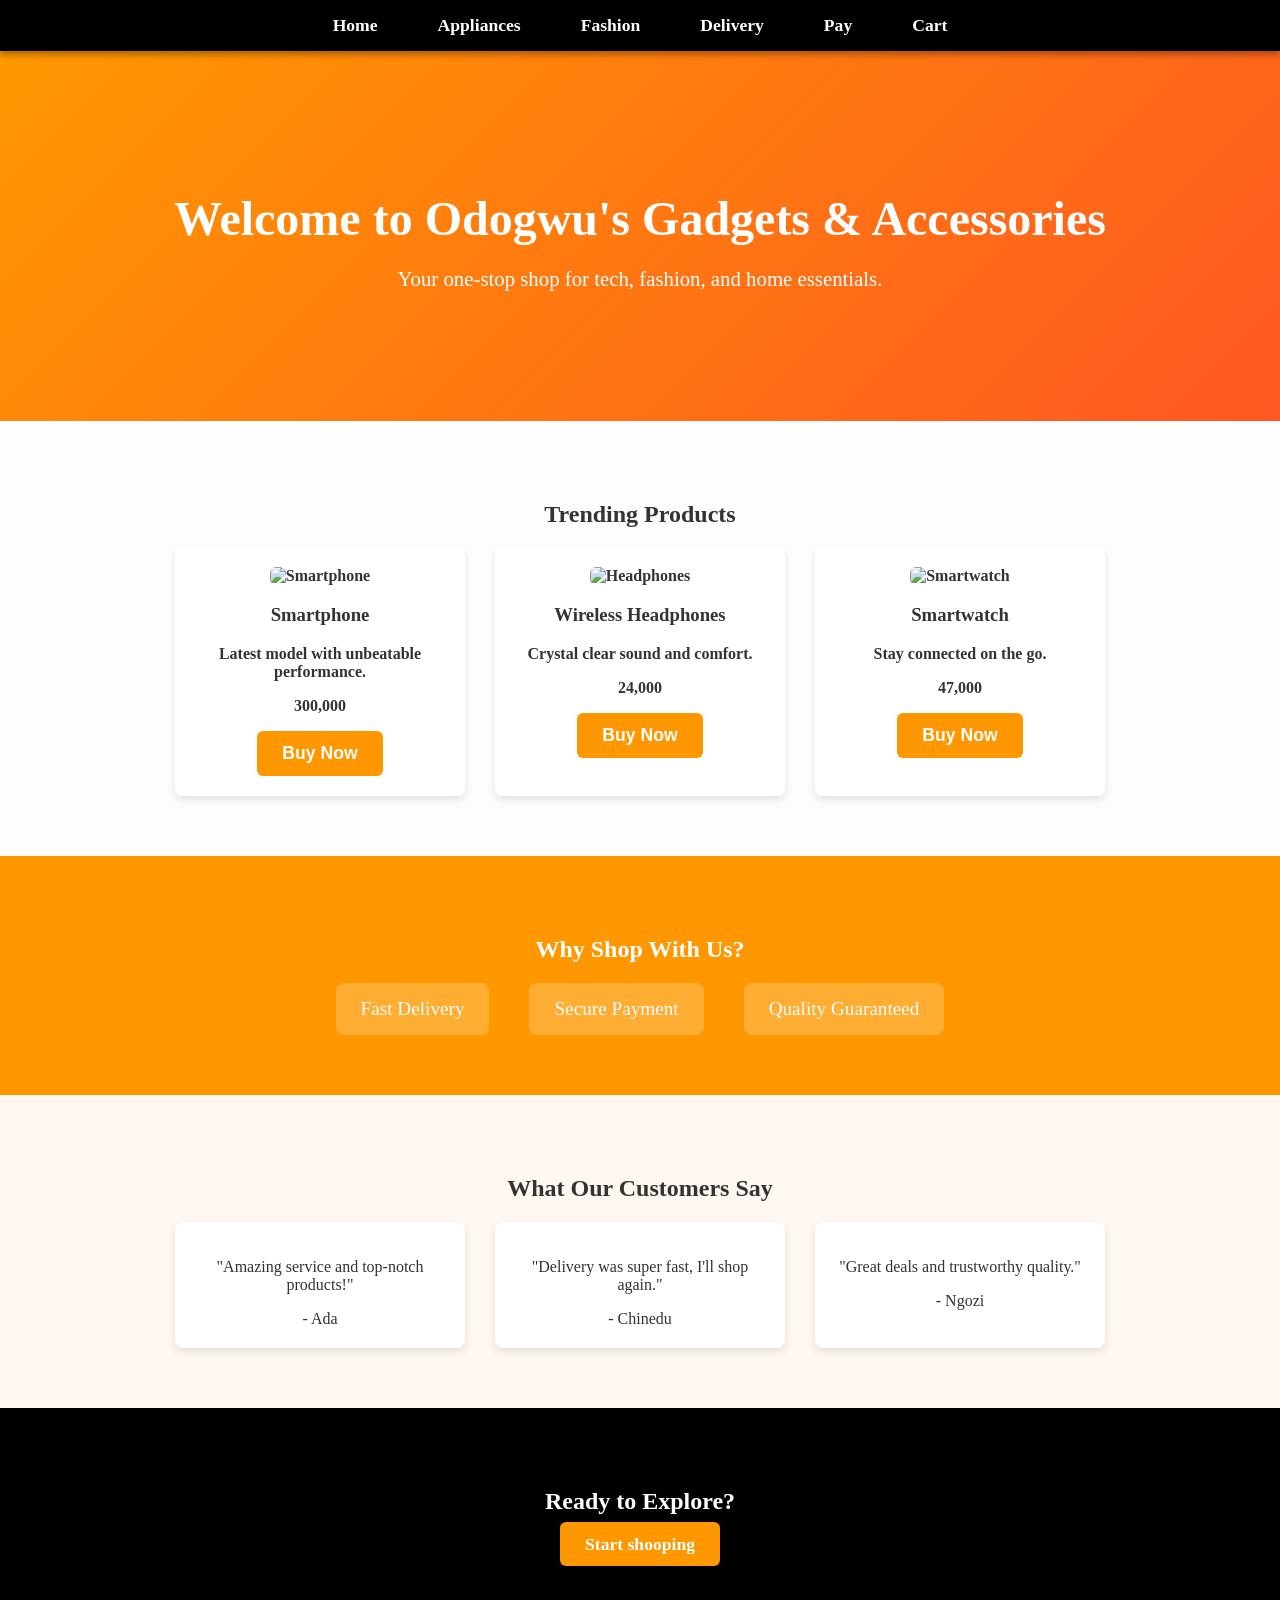
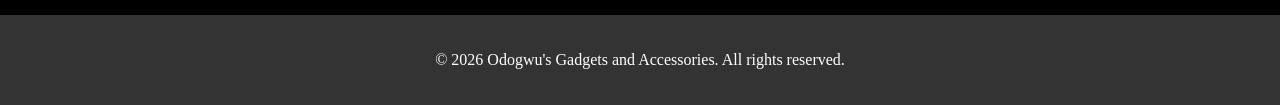
==== index.html @ 48fcdbb0 "first commit" ====
<!DOCTYPE html>
<html lang="en">
<head>
  <meta charset="UTF-8">
  <meta name="viewport" content="width=device-width, initial-scale=1.0">
  <title>Odogwu's Gadgets and Accessories</title>
  <link rel="stylesheet" href="style.css">
</head>
<body>
  <header>
    <nav>
      <a href="#">Home</a>
      <a href="#">Appliances</a>
      <a href="#">Fashion</a>
      <a href="#">Delivery</a>
      <a href="#">Pay</a>
      <a href="#">Cart</a>
    </nav>
  </header>

  <section class="hero">
    <div class="hero-text">
      <h1>Welcome to Odogwu's Gadgets & Accessories</h1>
      <p>Your one-stop shop for tech, fashion, and home essentials.</p>
    </div>
  </section>

  <section class="products">
    <h2>Trending Products</h2>
    <div class="product-grid">
      <div class="card">
        <img src="./Samsung.jpg" alt="Smartphone">
        <h3>Smartphone</h3>
        <p>Latest model with unbeatable performance.</p>
        <p>300,000</p>
        <button class="btn">Buy Now</button>
      </div>
      <div class="card">
        <img src="./Headphones.jpg" alt="Headphones">
        <h3>Wireless Headphones</h3>
        <p>Crystal clear sound and comfort.</p>
        <p>24,000</p>
        <button class="btn">Buy Now</button>
      </div>
      <div class="card">
        <img src="./Smartwatch.jpg" alt="Smartwatch">
        <h3>Smartwatch</h3>
        <p>Stay connected on the go.</p>
        <p>47,000</p>
        <button class="btn">Buy Now</button>
      </div>
    </div>
  </section>
  <section class="features">
    <h2>Why Shop With Us?</h2>
    <div class="feature-grid">
      <div class="feature"> Fast Delivery</div>
      <div class="feature"> Secure Payment</div>
      <div class="feature"> Quality Guaranteed</div>
    </div>
  </section>

  <section class="testimonials">
    <h2>What Our Customers Say</h2>
    <div class="testimonial-grid">
      <div class="testimonial">
        <p>"Amazing service and top-notch products!"</p>
        <span>- Ada</span>
      </div>
      <div class="testimonial">
        <p>"Delivery was super fast, I'll shop again."</p>
        <span>- Chinedu</span>
      </div>
      <div class="testimonial">
        <p>"Great deals and trustworthy quality."</p>
        <span>- Ngozi</span>
      </div>
    </div>
  </section>
  <section class="cta">
    <h2>Ready to Explore?</h2>
    <a href="./main.html" class="btn">Start shooping</a>
  </section>
  <footer>
    <p>&copy; 2026 Odogwu's Gadgets and Accessories. All rights reserved.</p>
  </footer>
</body>
</html>
---- style.css ----
body {
  margin: 0; 
  background-color: #fdfdfd;
  color: #333;
}

header {
  background: black;
  padding: 15px 30px;
  position: sticky;
  top: 0;
  z-index: 1000;
  box-shadow: 0 4px 6px rgba(0,0,0,0.3);
}

nav {
  display: flex;
  justify-content: center;
  gap: 60px;
}

nav a {
  color: #fff;
  text-decoration: none;
  font-weight: 600;
  font-size: 1.1rem;
  position: relative;
}

nav a:hover {
  color: #ff9800;
}

.hero {
  background: linear-gradient(135deg, #ff9800, #ff5722);
  color: #fff;
  text-align: center;
  padding: 100px 20px;
}

.hero h1 {
  font-size: 3rem;
  margin-bottom: 20px;
}

.hero p {
  font-size: 1.3rem;
  margin-bottom: 30px;
}

.btn {
  background-color: #ff9800;
  border: none;
  padding: 12px 25px;
  font-size: 1.1rem;
  font-weight: bold;
  color: #fff;
  border-radius: 6px;
  cursor: pointer;
  transition: background 0.3s ease, transform 0.2s ease;
  text-decoration: none;
}

.btn:hover {
  background-color: #e68900;
  transform: scale(1.05);
  box-shadow: 0 4px 10px rgba(0,0,0,0.3);
}


.products {
  padding: 60px 20px;
  text-align: center;
}

.product-grid {
  display: flex;
  justify-content: center;
  gap: 30px;
  flex-wrap: wrap;
}

.card {
  background: #fff;
  border-radius: 8px;
  box-shadow: 0 4px 8px rgba(0,0,0,0.1);
  padding: 20px;
  width: 250px;
  transition: transform 0.3s ease;
}

.card:hover {
  transform: translateY(-5px);
}

.card img {
  width: 100%;
  border-radius: 6px;
}

.features {
  background: #ff9800;
  color: #fff;
  padding: 60px 20px;
  text-align: center;
}

.feature-grid {
  display: flex;
  justify-content: center;
  gap: 40px;
  margin-top: 20px;
}

.feature {
  font-size: 1.2rem;
  background: rgba(255,255,255,0.2);
  padding: 15px 25px;
  border-radius: 8px;
}

.testimonials {
  background: #fff8f0;
  padding: 60px 20px;
  text-align: center;
}

.testimonial-grid {
  display: flex;
  justify-content: center;
  gap: 30px;
  flex-wrap: wrap;
}

.testimonial {
  background: #fff;
  border-radius: 8px;
  padding: 20px;
  width: 250px;
  box-shadow: 0 4px 8px rgba(0,0,0,0.1);
}

.cta {
  background: black;
  color: #fff;
  text-align: center;
  padding: 60px 20px;
}

footer {
  background: #333;
  color: #fff;
  text-align: center;
  padding: 20px;
}
.card{
  font-weight: bold;
}
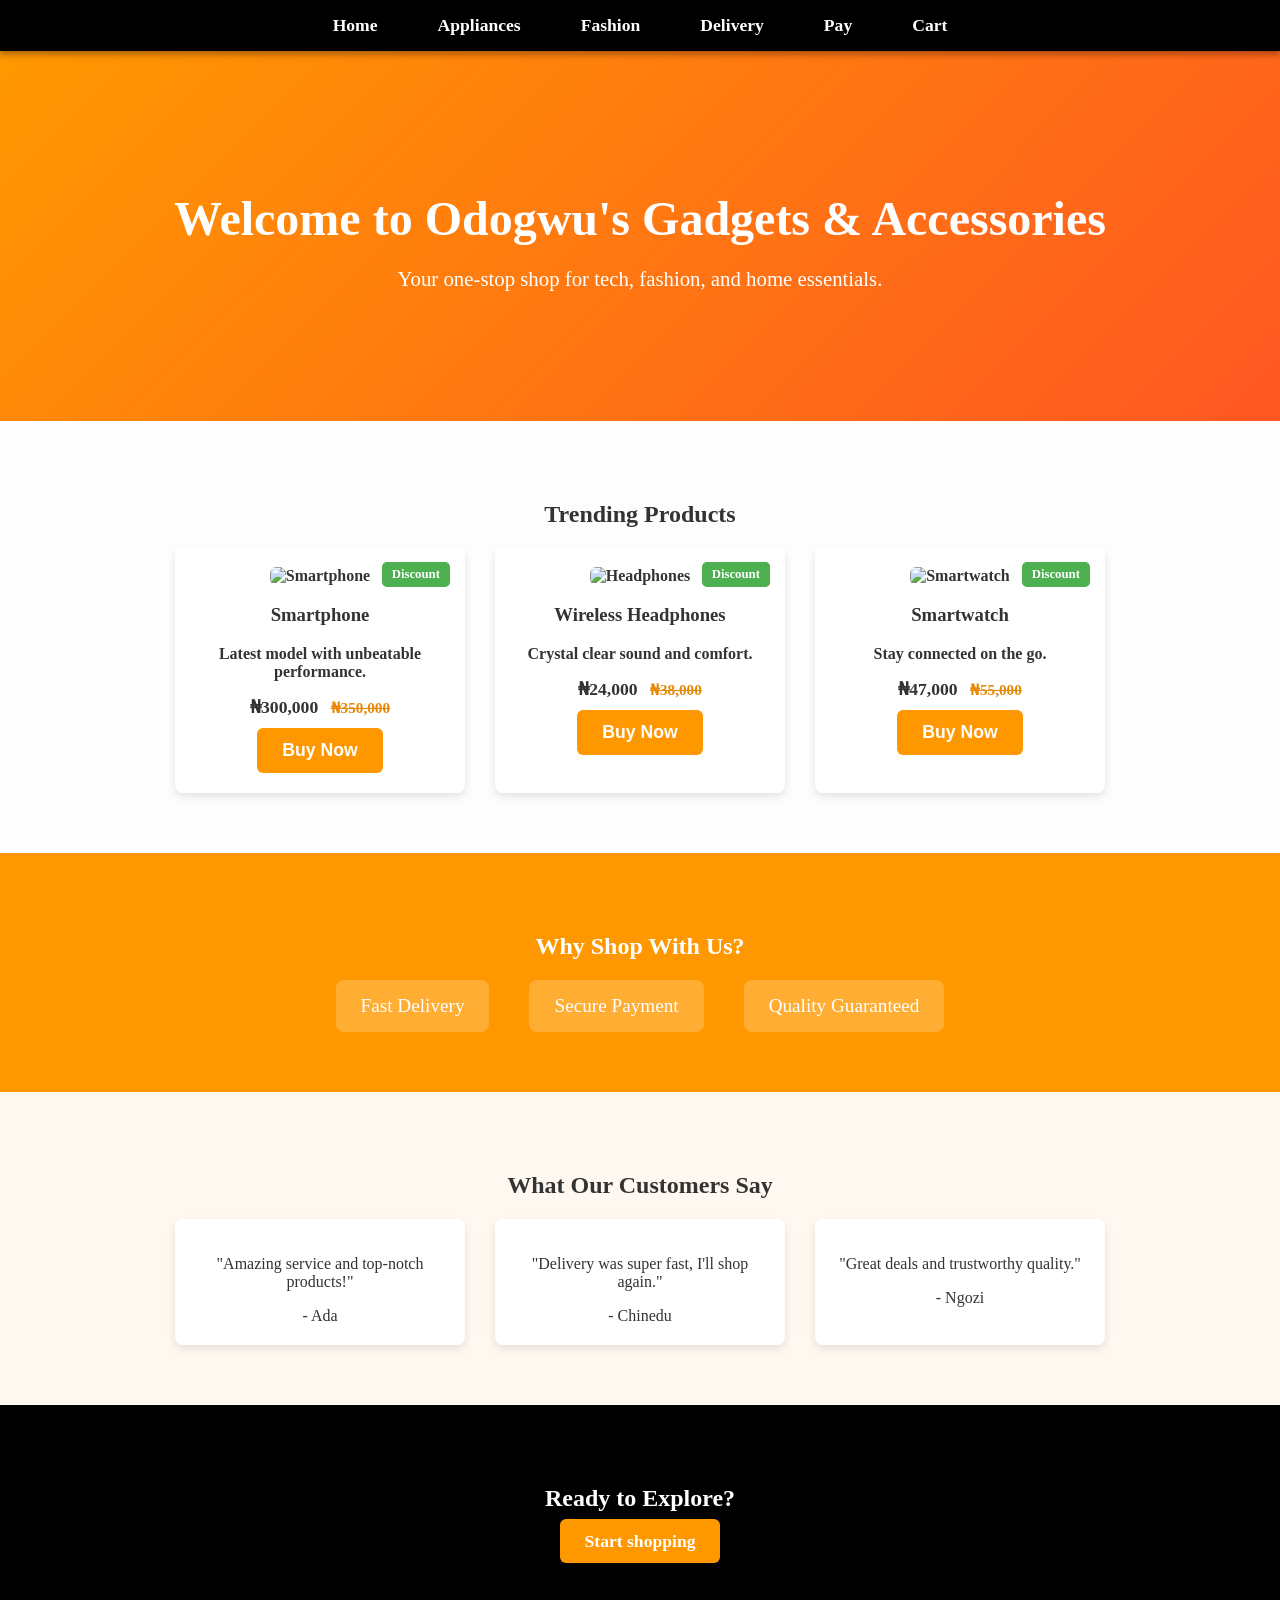
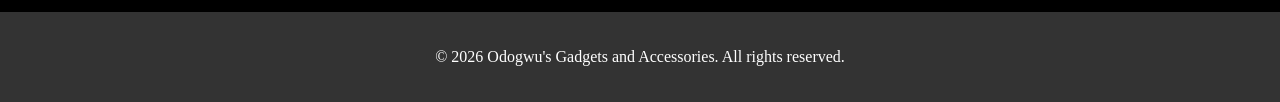
==== commit 1b72bd67: "second commit" ====
--- a/index.html
+++ b/index.html
@@ -10,7 +10,7 @@
   <header>
     <nav>
       <a href="#">Home</a>
-      <a href="#">Appliances</a>
+      <a href="./main.html">Appliances</a>
       <a href="#">Fashion</a>
       <a href="#">Delivery</a>
       <a href="#">Pay</a>
@@ -29,28 +29,33 @@
     <h2>Trending Products</h2>
     <div class="product-grid">
       <div class="card">
+        <span class="badge discount">Discount</span>
         <img src="./Samsung.jpg" alt="Smartphone">
         <h3>Smartphone</h3>
         <p>Latest model with unbeatable performance.</p>
-        <p>300,000</p>
+        <p class="price">₦300,000 <span class="off">₦350,000</span></p>
         <button class="btn">Buy Now</button>
       </div>
       <div class="card">
+        <span class="badge oneoff">One-off</span>
+        <span class="badge discount">Discount</span>
         <img src="./Headphones.jpg" alt="Headphones">
         <h3>Wireless Headphones</h3>
         <p>Crystal clear sound and comfort.</p>
-        <p>24,000</p>
+        <p class="price">₦24,000 <span class="off">₦38,000</span></p>
         <button class="btn">Buy Now</button>
       </div>
       <div class="card">
+        <span class="badge discount">Discount</span>
         <img src="./Smartwatch.jpg" alt="Smartwatch">
         <h3>Smartwatch</h3>
         <p>Stay connected on the go.</p>
-        <p>47,000</p>
+        <p class="price">₦47,000 <span class="off">₦55,000</span></p>
         <button class="btn">Buy Now</button>
       </div>
     </div>
   </section>
+
   <section class="features">
     <h2>Why Shop With Us?</h2>
     <div class="feature-grid">
@@ -77,10 +82,12 @@
       </div>
     </div>
   </section>
+
   <section class="cta">
     <h2>Ready to Explore?</h2>
-    <a href="./main.html" class="btn">Start shooping</a>
+    <a href="./main.html" class="btn">Start shopping</a>
   </section>
+
   <footer>
     <p>&copy; 2026 Odogwu's Gadgets and Accessories. All rights reserved.</p>
   </footer>
--- a/style.css
+++ b/style.css
@@ -1,4 +1,3 @@
-
 body {
   margin: 0; 
   background-color: #fdfdfd;
@@ -68,7 +67,6 @@
   box-shadow: 0 4px 10px rgba(0,0,0,0.3);
 }
 
-
 .products {
   padding: 60px 20px;
   text-align: center;
@@ -88,6 +86,8 @@
   padding: 20px;
   width: 250px;
   transition: transform 0.3s ease;
+  font-weight: bold;
+  position: relative;
 }
 
 .card:hover {
@@ -97,6 +97,38 @@
 .card img {
   width: 100%;
   border-radius: 6px;
+}
+
+.price {
+  font-size: 1.1rem;
+  margin: 10px 0;
+}
+
+.off {
+  color: #e68900;
+  text-decoration: line-through;
+  font-size: 0.95rem;
+  margin-left: 8px;
+}
+
+.badge {
+  position: absolute;
+  top: 15px;
+  right: 15px;
+  background: #ff5722;
+  color: #fff;
+  padding: 5px 10px;
+  font-size: 0.8rem;
+  border-radius: 5px;
+  font-weight: bold;
+}
+
+.badge.discount {
+  background: #4caf50; /* Green for discounts */
+}
+
+.badge.oneoff {
+  background: #ff5722; /* Orange-red for one-off */
 }
 
 .features {
@@ -154,6 +186,3 @@
   text-align: center;
   padding: 20px;
 }
-.card{
-  font-weight: bold;
-}
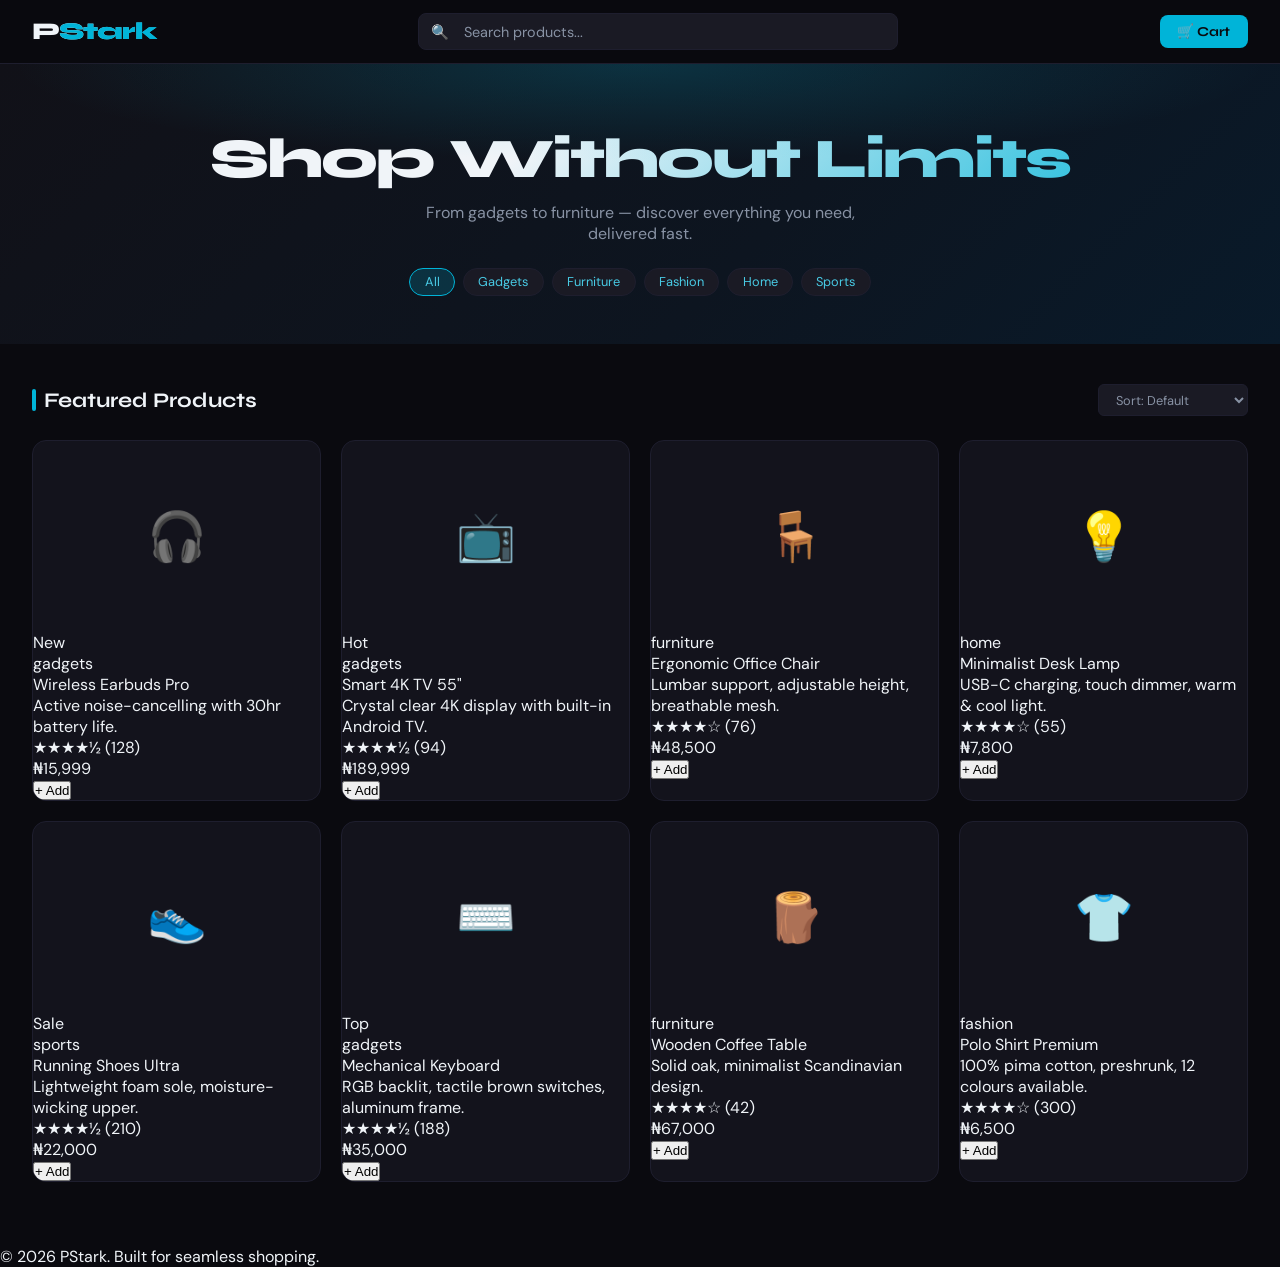
==== commit 341b95ab: "New commit" ====
--- a/index.html
+++ b/index.html
@@ -1,95 +1,167 @@
 <!DOCTYPE html>
 <html lang="en">
 <head>
-  <meta charset="UTF-8">
-  <meta name="viewport" content="width=device-width, initial-scale=1.0">
-  <title>Odogwu's Gadgets and Accessories</title>
-  <link rel="stylesheet" href="style.css">
+  <meta charset="UTF-8" />
+  <meta name="viewport" content="width=device-width, initial-scale=1.0"/>
+  <title>PStark — Shop Smarter</title>
+  <link href="https://fonts.googleapis.com/css2?family=Syne:wght@400;600;700;800&family=DM+Sans:wght@300;400;500&display=swap" rel="stylesheet"/>
+  <link rel="stylesheet" href="style.css" />
 </head>
 <body>
-  <header>
-    <nav>
-      <a href="#">Home</a>
-      <a href="./main.html">Appliances</a>
-      <a href="#">Fashion</a>
-      <a href="#">Delivery</a>
-      <a href="#">Pay</a>
-      <a href="#">Cart</a>
-    </nav>
-  </header>
 
+  <!-- ═══════════════════════════════════════
+       NAVBAR
+  ════════════════════════════════════════ -->
+  <nav>
+    <div class="logo">P<span>Stark</span></div>
+
+    <div class="nav-center">
+      <div class="search-wrap">
+        <span class="search-icon">🔍</span>
+        <input
+          type="text"
+          id="searchInput"
+          placeholder="Search products..."
+          oninput="filterProducts()"
+        />
+      </div>
+    </div>
+
+    <div class="nav-actions">
+      <button class="cart-btn" onclick="toggleCart()">
+        🛒 Cart
+        <span class="cart-badge" id="cartBadge">0</span>
+      </button>
+    </div>
+  </nav>
+
+  <!-- ═══════════════════════════════════════
+       HERO
+  ════════════════════════════════════════ -->
   <section class="hero">
-    <div class="hero-text">
-      <h1>Welcome to Odogwu's Gadgets & Accessories</h1>
-      <p>Your one-stop shop for tech, fashion, and home essentials.</p>
+    <h1>Shop Without Limits</h1>
+    <p>From gadgets to furniture — discover everything you need, delivered fast.</p>
+    <div class="hero-tags">
+      <span class="hero-tag active"    onclick="filterByCategory('all',       this)">All</span>
+      <span class="hero-tag"           onclick="filterByCategory('gadgets',   this)">Gadgets</span>
+      <span class="hero-tag"           onclick="filterByCategory('furniture', this)">Furniture</span>
+      <span class="hero-tag"           onclick="filterByCategory('fashion',   this)">Fashion</span>
+      <span class="hero-tag"           onclick="filterByCategory('home',      this)">Home</span>
+      <span class="hero-tag"           onclick="filterByCategory('sports',    this)">Sports</span>
     </div>
   </section>
 
-  <section class="products">
-    <h2>Trending Products</h2>
-    <div class="product-grid">
-      <div class="card">
-        <span class="badge discount">Discount</span>
-        <img src="./Samsung.jpg" alt="Smartphone">
-        <h3>Smartphone</h3>
-        <p>Latest model with unbeatable performance.</p>
-        <p class="price">₦300,000 <span class="off">₦350,000</span></p>
-        <button class="btn">Buy Now</button>
+  <!-- ═══════════════════════════════════════
+       PRODUCT LISTING
+  ════════════════════════════════════════ -->
+  <main>
+    <div class="section-header">
+      <div class="section-title">Featured Products</div>
+      <select class="sort-select" onchange="sortProducts(this.value)">
+        <option value="default">Sort: Default</option>
+        <option value="price-asc">Price: Low → High</option>
+        <option value="price-desc">Price: High → Low</option>
+        <option value="name">Name A–Z</option>
+      </select>
+    </div>
+
+    <div class="product-grid" id="productGrid">
+      <!-- Products are injected here by app.js -->
+    </div>
+  </main>
+
+  <!-- ═══════════════════════════════════════
+       FOOTER
+  ════════════════════════════════════════ -->
+  <footer>
+    &copy; 2026 <span>PStark</span>. Built for seamless shopping.
+  </footer>
+
+  <!-- ═══════════════════════════════════════
+       OVERLAY (closes sidebars & modals)
+  ════════════════════════════════════════ -->
+  <div class="overlay" id="overlay" onclick="closeAll()"></div>
+
+  <!-- ═══════════════════════════════════════
+       CART SIDEBAR
+  ════════════════════════════════════════ -->
+  <div class="cart-sidebar" id="cartSidebar">
+    <div class="sidebar-header">
+      <div class="sidebar-title">🛒 Your Cart</div>
+      <button class="close-btn" onclick="toggleCart()">✕</button>
+    </div>
+
+    <div class="cart-items" id="cartItems">
+      <!-- Cart items injected by app.js -->
+    </div>
+
+    <div class="cart-footer">
+      <div class="cart-summary">
+        <span class="summary-label">Total</span>
+        <span class="summary-total" id="cartTotal">₦0.00</span>
       </div>
-      <div class="card">
-        <span class="badge oneoff">One-off</span>
-        <span class="badge discount">Discount</span>
-        <img src="./Headphones.jpg" alt="Headphones">
-        <h3>Wireless Headphones</h3>
-        <p>Crystal clear sound and comfort.</p>
-        <p class="price">₦24,000 <span class="off">₦38,000</span></p>
-        <button class="btn">Buy Now</button>
+      <button class="checkout-btn" id="checkoutBtn" onclick="openPaystackModal()" disabled>
+        ⚡ Proceed to Payment
+      </button>
+    </div>
+  </div>
+
+  <!-- ═══════════════════════════════════════
+       PAYSTACK CHECKOUT MODAL
+  ════════════════════════════════════════ -->
+  <div class="modal-wrap" id="paystackModal">
+    <div class="modal">
+
+      <button class="modal-close" onclick="closePaystackModal()">✕</button>
+
+      <div class="modal-header">
+        <div class="paystack-logo">💳</div>
+        <div>
+          <div class="modal-title">Paystack Checkout</div>
+          <div class="modal-subtitle">Secure payment powered by Paystack</div>
+        </div>
       </div>
-      <div class="card">
-        <span class="badge discount">Discount</span>
-        <img src="./Smartwatch.jpg" alt="Smartwatch">
-        <h3>Smartwatch</h3>
-        <p>Stay connected on the go.</p>
-        <p class="price">₦47,000 <span class="off">₦55,000</span></p>
-        <button class="btn">Buy Now</button>
+
+      <!-- Order summary (populated by app.js) -->
+      <div class="order-summary-card" id="orderSummaryCard"></div>
+
+      <!-- Customer details form -->
+      <div id="payFormSection">
+        <div class="pay-form">
+          <input type="text"  id="payName"  placeholder="Full Name" />
+          <input type="email" id="payEmail" placeholder="Email Address" />
+          <input type="tel"   id="payPhone" placeholder="Phone Number" />
+          <button class="pay-btn" onclick="generateAccountNumber()">
+            Generate Payment Account
+          </button>
+        </div>
       </div>
+
+      <!-- Account number display (shown after generation) -->
+      <div class="acct-display" id="acctDisplay">
+        <div class="acct-bank"   id="acctBank"></div>
+        <div class="acct-number" id="acctNumber"></div>
+        <div class="acct-name"   id="acctName"></div>
+        <div class="acct-amount" id="acctAmount"></div>
+        <button class="copy-btn" onclick="copyAcctNumber()">📋 Copy Account Number</button>
+        <p class="acct-expire">
+          Transfer exact amount. Account expires in
+          <span id="acctTimer">30:00</span>
+        </p>
+      </div>
+
     </div>
-  </section>
+  </div>
 
-  <section class="features">
-    <h2>Why Shop With Us?</h2>
-    <div class="feature-grid">
-      <div class="feature"> Fast Delivery</div>
-      <div class="feature"> Secure Payment</div>
-      <div class="feature"> Quality Guaranteed</div>
-    </div>
-  </section>
+  <!-- ═══════════════════════════════════════
+       TOAST NOTIFICATION
+  ════════════════════════════════════════ -->
+  <div class="toast" id="toast"></div>
 
-  <section class="testimonials">
-    <h2>What Our Customers Say</h2>
-    <div class="testimonial-grid">
-      <div class="testimonial">
-        <p>"Amazing service and top-notch products!"</p>
-        <span>- Ada</span>
-      </div>
-      <div class="testimonial">
-        <p>"Delivery was super fast, I'll shop again."</p>
-        <span>- Chinedu</span>
-      </div>
-      <div class="testimonial">
-        <p>"Great deals and trustworthy quality."</p>
-        <span>- Ngozi</span>
-      </div>
-    </div>
-  </section>
+  <!-- ═══════════════════════════════════════
+       JAVASCRIPT (external)
+  ════════════════════════════════════════ -->
+  <script src="app.js"></script>
 
-  <section class="cta">
-    <h2>Ready to Explore?</h2>
-    <a href="./main.html" class="btn">Start shopping</a>
-  </section>
-
-  <footer>
-    <p>&copy; 2026 Odogwu's Gadgets and Accessories. All rights reserved.</p>
-  </footer>
 </body>
-</html>
+</html>
--- a/style.css
+++ b/style.css
@@ -1,188 +1,364 @@
+
+
+:root {
+  --black: #0a0a0f;
+  --black2: #111118;
+  --black3: #1a1a24;
+  --blue: #00b4d8;
+  --blue-light: #48cae4;
+  --blue-glow: #00b4d830;
+  --blue-mid: #0096c7;
+  --white: #f0f4f8;
+  --muted: #8892a4;
+  --card-bg: #13131c;
+  --border: #1e1e2e;
+  --success: #06d6a0;
+  --danger: #ef476f;
+}
+
+*, *::before, *::after { box-sizing: border-box; margin: 0; padding: 0; }
+
 body {
-  margin: 0; 
-  background-color: #fdfdfd;
-  color: #333;
-}
-
-header {
-  background: black;
-  padding: 15px 30px;
-  position: sticky;
-  top: 0;
-  z-index: 1000;
-  box-shadow: 0 4px 6px rgba(0,0,0,0.3);
-}
+  background: var(--black);
+  color: var(--white);
+  font-family: 'DM Sans', sans-serif;
+  min-height: 100vh;
+  overflow-x: hidden;
+}
+
+
+::-webkit-scrollbar { width: 6px; }
+::-webkit-scrollbar-track { background: var(--black2); }
+::-webkit-scrollbar-thumb { background: var(--blue); border-radius: 3px; }
+
 
 nav {
+  position: sticky; top: 0; z-index: 100;
+  background: rgba(10,10,15,0.92);
+  backdrop-filter: blur(20px);
+  border-bottom: 1px solid var(--border);
+  padding: 0 2rem;
+  display: flex; align-items: center; justify-content: space-between;
+  height: 64px;
+  animation: slideDown 0.5s ease;
+}
+
+@keyframes slideDown {
+  from { transform: translateY(-64px); opacity: 0; }
+  to   { transform: translateY(0);     opacity: 1; }
+}
+
+.logo {
+  font-family: 'Syne', sans-serif;
+  font-weight: 800; font-size: 1.5rem;
+  letter-spacing: -1px;
+  background: linear-gradient(135deg, var(--white) 30%, var(--blue));
+  -webkit-background-clip: text;
+  -webkit-text-fill-color: transparent;
+}
+.logo span { color: var(--blue); -webkit-text-fill-color: var(--blue); }
+
+.nav-center {
+  display: flex; align-items: center; gap: 0.5rem;
+  flex: 1; max-width: 480px; margin: 0 2rem;
+}
+.search-wrap { position: relative; flex: 1; }
+.search-wrap input {
+  width: 100%; padding: 0.55rem 1rem 0.55rem 2.8rem;
+  background: var(--black3); border: 1px solid var(--border);
+  border-radius: 8px; color: var(--white);
+  font-family: 'DM Sans', sans-serif;
+  font-size: 0.9rem; outline: none;
+  transition: border 0.2s, box-shadow 0.2s;
+}
+.search-wrap input:focus {
+  border-color: var(--blue);
+  box-shadow: 0 0 0 3px var(--blue-glow);
+}
+.search-wrap input::placeholder { color: var(--muted); }
+.search-icon {
+  position: absolute; left: 0.8rem; top: 50%;
+  transform: translateY(-50%); color: var(--muted); font-size: 0.9rem;
+}
+
+.nav-actions { display: flex; align-items: center; gap: 1rem; }
+.cart-btn {
+  position: relative; background: var(--blue); color: var(--black);
+  border: none; border-radius: 8px; padding: 0.5rem 1.1rem;
+  font-family: 'Syne', sans-serif; font-weight: 700; font-size: 0.85rem;
+  cursor: pointer; transition: background 0.2s, transform 0.1s;
+  display: flex; align-items: center; gap: 0.4rem;
+}
+.cart-btn:hover { background: var(--blue-light); transform: translateY(-1px); }
+
+.cart-badge {
+  position: absolute; top: -6px; right: -6px;
+  background: var(--danger); color: #fff; border-radius: 50%;
+  width: 18px; height: 18px; font-size: 0.65rem; font-weight: 700;
+  align-items: center; justify-content: center;
+  display: none;
+}
+.cart-badge.show {
   display: flex;
-  justify-content: center;
-  gap: 60px;
-}
-
-nav a {
-  color: #fff;
-  text-decoration: none;
-  font-weight: 600;
-  font-size: 1.1rem;
+  animation: pop 0.3s cubic-bezier(0.36, 0.07, 0.19, 0.97);
+}
+@keyframes pop {
+  0%, 100% { transform: scale(1); }
+  50%       { transform: scale(1.4); }
+}
+
+
+.hero {
+  background: linear-gradient(135deg, var(--black2) 0%, #0d1520 60%, #091a2a 100%);
+  padding: 4rem 2rem 3rem;
+  text-align: center;
+  position: relative; overflow: hidden;
+  animation: fadeIn 0.7s ease;
+}
+.hero::before {
+  content: ''; position: absolute; inset: 0;
+  background: radial-gradient(ellipse 70% 50% at 50% 0%, var(--blue-glow), transparent 70%);
+  pointer-events: none;
+}
+.hero h1 {
+  font-family: 'Syne', sans-serif; font-weight: 800;
+  font-size: clamp(2rem, 5vw, 3.5rem);
+  line-height: 1.1; letter-spacing: -2px;
+  background: linear-gradient(135deg, var(--white) 40%, var(--blue));
+  -webkit-background-clip: text; -webkit-text-fill-color: transparent;
+  margin-bottom: 0.75rem;
+}
+.hero p { color: var(--muted); font-size: 1rem; max-width: 480px; margin: 0 auto 1.5rem; }
+.hero-tags { display: flex; gap: 0.5rem; justify-content: center; flex-wrap: wrap; }
+.hero-tag {
+  background: var(--black3); border: 1px solid var(--border);
+  color: var(--blue-light); padding: 0.3rem 0.9rem;
+  border-radius: 20px; font-size: 0.8rem;
+  cursor: pointer; transition: all 0.2s;
+}
+.hero-tag:hover,
+.hero-tag.active { background: var(--blue-glow); border-color: var(--blue); }
+
+
+main { max-width: 1280px; margin: 0 auto; padding: 2.5rem 2rem 4rem; }
+
+.section-header {
+  display: flex; align-items: center; justify-content: space-between;
+  margin-bottom: 1.5rem;
+}
+.section-title {
+  font-family: 'Syne', sans-serif; font-weight: 700; font-size: 1.3rem;
+  display: flex; align-items: center; gap: 0.5rem;
+}
+.section-title::before {
+  content: ''; display: inline-block; width: 4px; height: 22px;
+  background: var(--blue); border-radius: 2px;
+}
+.sort-select {
+  background: var(--black3); border: 1px solid var(--border);
+  color: var(--muted); padding: 0.35rem 0.8rem; border-radius: 6px;
+  font-family: 'DM Sans', sans-serif; font-size: 0.8rem;
+  outline: none; cursor: pointer;
+}
+
+
+.product-grid {
+  display: grid;
+  grid-template-columns: repeat(auto-fill, minmax(230px, 1fr));
+  gap: 1.25rem;
+}
+
+
+.product-card {
+  background: var(--card-bg);
+  border: 1px solid var(--border);
+  border-radius: 14px; overflow: hidden;
+  transition: transform 0.25s, border-color 0.25s, box-shadow 0.25s;
+  animation: fadeUp 0.5s ease both;
+  display: flex; flex-direction: column;
+}
+.product-card:hover {
+  transform: translateY(-5px);
+  border-color: var(--blue);
+  box-shadow: 0 8px 32px var(--blue-glow);
+}
+
+@keyframes fadeUp {
+  from { opacity: 0; transform: translateY(20px); }
+  to   { opacity: 1; transform: translateY(0); }
+}
+@keyframes fadeIn {
+  from { opacity: 0; }
+  to   { opacity: 1; }
+}
+
+.card-img {
+  width: 100%; aspect-ratio: 4 * \u2500\u2500\u2500 EMPTY  ERROR STATE \u2500\u2500\u2500 * -1; text-align: center;
+  padding: 4rem 2rem; color: var(--muted);
+}
+.state-box .icon { font-size: 3rem; margin-bottom: 1rem; }
+.state-box p { font-size: 0.9rem; line-height: 1.6; max-width: 360px; margin: 0 auto; }
+.state-box code {
+  background: var(--black3); border: 1px solid var(--border);
+  color: var(--blue-light); padding: 0.15rem 0.5rem;
+  border-radius: 4px; font-size: 0.8rem;
+}
+.endpoint-hint {
+  background: var(--black3); border: 1px solid var(--border);
+  border-radius: 10px; padding: 1.25rem;
+  text-align: left; max-width: 500px; margin: 1.5rem auto 0;
+}
+.endpoint-hint h4 {
+  font-family: 'Syne', sans-serif; font-size: 0.85rem;
+  color: var(--white); margin-bottom: 0.75rem;
+}
+.endpoint-hint pre {
+  background: var(--black); border-radius: 6px; padding: 0.75rem;
+  font-size: 0.72rem; color: var(--blue-light);
+  overflow-x: auto; line-height: 1.7;
+}
+
+
+.overlay {
+  position: fixed; inset: 0; background: rgba(0,0,0,0.6);
+  z-index: 200; opacity: 0; pointer-events: none; transition: opacity 0.3s;
+}
+.overlay.open { opacity: 1; pointer-events: all; }
+
+
+.cart-sidebar {
+  position: fixed; top: 0; right: 0; bottom: 0; width: 380px; max-width: 100vw;
+  background: var(--black2); border-left: 1px solid var(--border);
+  z-index: 201; transform: translateX(100%);
+  transition: transform 0.35s cubic-bezier(0.4, 0, 0.2, 1);
+  display: flex; flex-direction: column;
+}
+.cart-sidebar.open { transform: translateX(0); }
+
+.sidebar-header {
+  padding: 1.25rem 1.5rem; border-bottom: 1px solid var(--border);
+  display: flex; align-items: center; justify-content: space-between;
+}
+.sidebar-title { font-family: 'Syne', sans-serif; font-weight: 700; font-size: 1.1rem; }
+.close-btn {
+  background: var(--black3); border: 1px solid var(--border);
+  color: var(--muted); width: 32px; height: 32px; border-radius: 6px;
+  cursor: pointer; font-size: 1rem;
+  display: flex; align-items: center; justify-content: center;
+  transition: color 0.2s, border-color 0.2s;
+}
+.close-btn:hover { color: var(--white); border-color: var(--blue); }
+
+.cart-items {
+  flex: 1; overflow-y: auto; padding: 1rem 1.5rem;
+  display: flex; flex-direction: column; gap: 0.75rem;
+}
+
+.cart-item {
+  background: var(--card-bg); border: 1px solid var(--border);
+  border-radius: 10px; padding: 0.85rem;
+  display: flex; gap: 0.85rem; align-items: center;
+  animation: fadeUp 0.3s ease;
+}
+.cart-item-img {
+  width: 56px; height: 56px; border-radius: 7px;
+  background: var(--black3);
+  display: flex; align-items: center; justify-content: center;
+  font-size: 1.4rem; flex-shrink: 0; overflow: hidden;
+}
+.cart-item-img img { width: 100%; height: 100%; object-fit: cover; }
+.cart-item-info { flex: 1; min-width: 0; }
+.cart-item-name {
+  font-family: 'Syne', sans-serif; font-weight: 600; font-size: 0.85rem;
+  white-space: nowrap; overflow: hidden; text-overflow: ellipsis;
+}
+.cart-item-price { color: var(--blue-light); font-size: 0.8rem; margin-top: 0.15rem; }
+
+.qty-controls { display: flex; align-items: center; gap: 0.4rem; margin-top: 0.5rem; }
+.qty-btn {
+  width: 24px; height: 24px; border-radius: 5px;
+  background: var(--black3); border: 1px solid var(--border);
+  color: var(--white); cursor: pointer; font-size: 0.85rem;
+  display: flex; align-items: center; justify-content: center;
+  transition: background 0.2s;
+}
+.qty-btn:hover { background: var(--blue); color: var(--black); border-color: var(--blue); }
+.qty-val { font-size: 0.85rem; font-weight: 600; min-width: 20px; text-align: center; }
+.remove-item {
+  background: none; border: none; color: var(--muted);
+  cursor: pointer; font-size: 0.9rem; padding: 0.25rem;
+  border-radius: 4px; transition: color 0.2s;
+}
+.remove-item:hover { color: var(--danger); }
+
+.cart-empty {
+  flex: 1; display: flex; flex-direction: column;
+  align-items: center; justify-content: center;
+  color: var(--muted); gap: 0.75rem; padding: 2rem;
+}
+.cart-empty .icon { font-size: 3rem; }
+.cart-empty p { font-size: 0.85rem; text-align: center; }
+
+.cart-footer {
+  padding: 1.25rem 1.5rem; border-top: 1px solid var(--border);
+  display: flex; flex-direction: column; gap: 0.75rem;
+}
+.cart-summary { display: flex; justify-content: space-between; align-items: center; }
+.summary-label { color: var(--muted); font-size: 0.85rem; }
+.summary-total {
+  font-family: 'Syne', sans-serif; font-weight: 700;
+  font-size: 1.2rem; color: var(--blue-light);
+}
+.checkout-btn {
+  width: 100%; padding: 0.85rem; background: var(--blue);
+  color: var(--black); border: none; border-radius: 10px;
+  font-family: 'Syne', sans-serif; font-weight: 700; font-size: 0.95rem;
+  cursor: pointer; transition: background 0.2s, transform 0.1s;
+  display: flex; align-items: center; justify-content: center; gap: 0.5rem;
+}
+.checkout-btn:hover    { background: var(--blue-light); transform: translateY(-1px); }
+.checkout-btn:disabled { opacity: 0.4; cursor: not-allowed; transform: none; }
+
+
+.modal-wrap {
+  position: fixed; inset: 0; z-index: 300;
+  background: rgba(0,0,0,0.75);
+  display: flex; align-items: center; justify-content: center;
+  opacity: 0; pointer-events: none; transition: opacity 0.3s;
+  padding: 1rem;
+}
+.modal-wrap.open { opacity: 1; pointer-events: all; }
+
+.modal {
+  background: var(--black2); border: 1px solid var(--border);
+  border-radius: 18px; padding: 2rem; width: 100%; max-width: 440px;
+  transform: scale(0.9);
+  transition: transform 0.3s cubic-bezier(0.34, 1.56, 0.64, 1);
   position: relative;
 }
-
-nav a:hover {
-  color: #ff9800;
-}
-
-.hero {
-  background: linear-gradient(135deg, #ff9800, #ff5722);
-  color: #fff;
-  text-align: center;
-  padding: 100px 20px;
-}
-
-.hero h1 {
-  font-size: 3rem;
-  margin-bottom: 20px;
-}
-
-.hero p {
-  font-size: 1.3rem;
-  margin-bottom: 30px;
-}
-
-.btn {
-  background-color: #ff9800;
-  border: none;
-  padding: 12px 25px;
-  font-size: 1.1rem;
-  font-weight: bold;
-  color: #fff;
-  border-radius: 6px;
-  cursor: pointer;
-  transition: background 0.3s ease, transform 0.2s ease;
-  text-decoration: none;
-}
-
-.btn:hover {
-  background-color: #e68900;
-  transform: scale(1.05);
-  box-shadow: 0 4px 10px rgba(0,0,0,0.3);
-}
-
-.products {
-  padding: 60px 20px;
-  text-align: center;
-}
-
-.product-grid {
-  display: flex;
-  justify-content: center;
-  gap: 30px;
-  flex-wrap: wrap;
-}
-
-.card {
-  background: #fff;
-  border-radius: 8px;
-  box-shadow: 0 4px 8px rgba(0,0,0,0.1);
-  padding: 20px;
-  width: 250px;
-  transition: transform 0.3s ease;
-  font-weight: bold;
-  position: relative;
-}
-
-.card:hover {
-  transform: translateY(-5px);
-}
-
-.card img {
-  width: 100%;
-  border-radius: 6px;
-}
-
-.price {
-  font-size: 1.1rem;
-  margin: 10px 0;
-}
-
-.off {
-  color: #e68900;
-  text-decoration: line-through;
-  font-size: 0.95rem;
-  margin-left: 8px;
-}
-
-.badge {
-  position: absolute;
-  top: 15px;
-  right: 15px;
-  background: #ff5722;
-  color: #fff;
-  padding: 5px 10px;
-  font-size: 0.8rem;
-  border-radius: 5px;
-  font-weight: bold;
-}
-
-.badge.discount {
-  background: #4caf50; /* Green for discounts */
-}
-
-.badge.oneoff {
-  background: #ff5722; /* Orange-red for one-off */
-}
-
-.features {
-  background: #ff9800;
-  color: #fff;
-  padding: 60px 20px;
-  text-align: center;
-}
-
-.feature-grid {
-  display: flex;
-  justify-content: center;
-  gap: 40px;
-  margin-top: 20px;
-}
-
-.feature {
-  font-size: 1.2rem;
-  background: rgba(255,255,255,0.2);
-  padding: 15px 25px;
-  border-radius: 8px;
-}
-
-.testimonials {
-  background: #fff8f0;
-  padding: 60px 20px;
-  text-align: center;
-}
-
-.testimonial-grid {
-  display: flex;
-  justify-content: center;
-  gap: 30px;
-  flex-wrap: wrap;
-}
-
-.testimonial {
-  background: #fff;
-  border-radius: 8px;
-  padding: 20px;
-  width: 250px;
-  box-shadow: 0 4px 8px rgba(0,0,0,0.1);
-}
-
-.cta {
-  background: black;
-  color: #fff;
-  text-align: center;
-  padding: 60px 20px;
-}
-
-footer {
-  background: #333;
-  color: #fff;
-  text-align: center;
-  padding: 20px;
-}
+.modal-wrap.open .modal { transform: scale(1); }
+
+.modal-header { display: flex; align-items: center; gap: 0.75rem; margin-bottom: 1.5rem; }
+.paystack-logo {
+  background: linear-gradient(135deg, var(--blue), #0096c7);
+  width: 40px; height: 40px; border-radius: 10px;
+  display: flex; align-items: center; justify-content: center; font-size: 1.2rem;
+}
+.modal-title { font-family: 'Syne', sans-serif; font-weight: 700; font-size: 1.1rem; }
+.modal-subtitle { color: var(--muted); font-size: 0.8rem; margin-top: 0.1rem; }
+
+.modal-close {
+  position: absolute; top: 1.25rem; right: 1.25rem;
+  background: var(--black3); border: 1px solid var(--border); color: var(--muted);
+  width: 30px; height: 30px; border-radius: 6px; cursor: pointer;
+  display: flex; align-items: center; justify-content: center; transition: color 0.2s;
+}
+.modal-close:hover { color: var(--white); }
+
+.order-summary-card {
+  background: var(--black3); border: 1px solid var(--border);
+  border-radius: 10px; padding: 1rem; margin-bottom: 1.25rem;
+}
+.order-row {
+  display: flex; justify-content: space-between;
+  font-size: 0.85rem; margin-bottom: 0.5rem;
